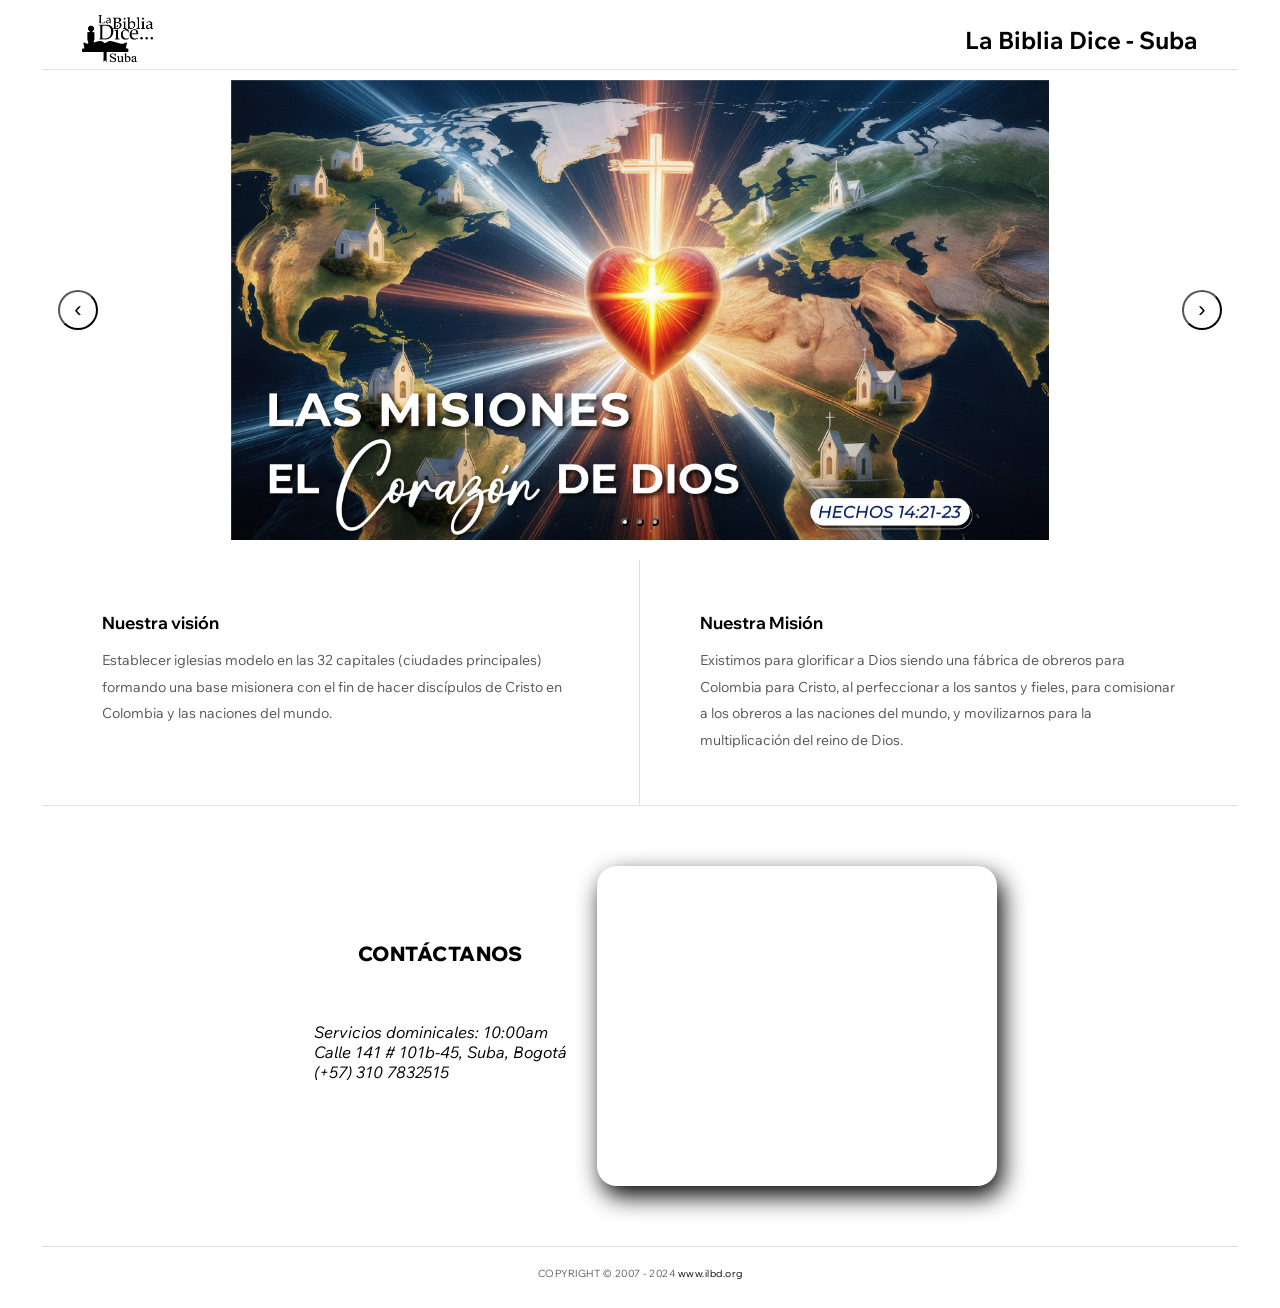
==== index.html @ e3cda848 "Ajustes imagenes, carrucel y contacto" ====
<!doctype html>
<html lang="es">
  <head>
    <meta charset="UTF-8" />
    <meta name="viewport" content="width=device-width, initial-scale=1.0" />
    <meta
      name="description"
      content="Iglesia La Biblia Dice de Suba — Suba, Bogotá, Colombia. Haciendo discípulos en Colombia y las naciones del mundo."
    />
    <link rel="icon" href="./images/Favicon Logo LBD Suba.png" type="png" />
    <title>Inicio | ilbd-s</title>
    <link
      href="https://fonts.googleapis.com/css2?family=Wix+Madefor+Display:wght@400;500;600;700;800&family=Wix+Madefor+Text:ital,wght@0,400;0,500;1,400&display=swap"
      rel="stylesheet"
    />
    <link rel="stylesheet" href="./style.css" />
  </head>
  <body>
    <!-- ── ENCABEZADO Y NAVEGACIÓN ── -->
    <header>
      <nav aria-label="Navegación principal">
        <a href="./index.html" aria-label="Ir al inicio">
          <img
            src="./images/Logo La Biblia dice Suba color negro.png"
            alt="Logo Iglesia La Biblia Dice Suba"
            class="nav-logo"
          />
        </a>
        <h1>La Biblia Dice - Suba</h1>
      </nav>
    </header>

    <main>
      <!-- ── HERO / SLIDER ── -->
      <section class="hero" aria-label="Banner principal">
        <div
          class="hero-slide slide-1 active"
          role="img"
          aria-label="Imagen del banner 1"
        ></div>
        <div
          class="hero-slide slide-2"
          role="img"
          aria-label="Imagen del banner 2"
        ></div>
        <div
          class="hero-slide slide-3"
          role="img"
          aria-label="Imagen del banner 3"
        ></div>
        <button class="hero-arrow left" id="prev" aria-label="Imagen anterior">
          &#8249;
        </button>
        <button
          class="hero-arrow right"
          id="next"
          aria-label="Imagen siguiente"
        >
          &#8250;
        </button>
        <div
          class="hero-dots"
          role="tablist"
          aria-label="Indicadores del slider"
        >
          <button
            class="hero-dot active"
            data-i="0"
            role="tab"
            aria-selected="true"
            aria-label="Ir a imagen 1"
          ></button>
          <button
            class="hero-dot"
            data-i="1"
            role="tab"
            aria-selected="false"
            aria-label="Ir a imagen 2"
          ></button>
          <button
            class="hero-dot"
            data-i="2"
            role="tab"
            aria-selected="false"
            aria-label="Ir a imagen 3"
          ></button>
        </div>
      </section>

      <br />

      <!-- ── VISIÓN Y MISIÓN ── -->
      <section class="vm" aria-labelledby="vision-heading">
        <article class="vm-col">
          <h2 class="vm-heading" id="vision-heading">Nuestra visión</h2>
          <p class="vm-text">
            Establecer iglesias modelo en las 32 capitales (ciudades
            principales) formando una base misionera con el fin de hacer
            discípulos de Cristo en Colombia y las naciones del mundo.
          </p>
        </article>
        <article class="vm-col">
          <h2 class="vm-heading">Nuestra Misión</h2>
          <p class="vm-text">
            Existimos para glorificar a Dios siendo una fábrica de obreros para
            Colombia para Cristo, al perfeccionar a los santos y fieles, para
            comisionar a los obreros a las naciones del mundo, y movilizarnos
            para la multiplicación del reino de Dios.
          </p>
        </article>
      </section>

      <!-- ── CONTACTO ── -->
      <section class="contacto" aria-labelledby="contacto-heading">
        <div>
          <h2 class="contacto-title" id="contacto-heading">Contáctanos</h2>
          <address class="contacto-inner">
            <p>Servicios dominicales: 10:00am</p>
            <p>Calle 141 # 101b-45, Suba, Bogotá</p>
            <p><a href="tel:+573107832515">(+57) 310 7832515</a></p>
          </address>
        </div>
        <iframe
          src="https://www.google.com/maps/embed?pb=!1m18!1m12!1m3!1d2080.0612111270693!2d-74.09560854405247!3d4.74293417636543!2m3!1f0!2f0!3f0!3m2!1i1024!2i768!4f13.1!3m3!1m2!1s0x8e3f85bfed148779%3A0xbc90e13d232562c7!2sLa%20Biblia%20Dice%20de%20Suba!5e0!3m2!1ses!2sco!4v1775523216866!5m2!1ses!2sco"
          width="400"
          height="320"
          style="border: 0"
          allowfullscreen=""
          loading="lazy"
          referrerpolicy="no-referrer-when-downgrade"
        ></iframe>
      </section>
    </main>

    <!-- ── PIE DE PÁGINA ── -->
    <footer>
      <small
        >COPYRIGHT © 2007 - 2024
        <a href="https://www.ilbd.org">www.ilbd.org</a></small
      >
    </footer>

    <script src="./script.js"></script>
  </body>
</html>
---- style.css ----
/* ============================================
   ILBD — styles.css
   ============================================ */

/* ── RESET & BASE ── */
*,
*::before,
*::after {
  box-sizing: border-box;
  margin: 0;
  padding: 0;
}

:root {
  --black: #000000;
  --white: #ffffff;
  --gray-light: #f5f5f5;
  --gray-mid: #e0e0e0;
  --gray-text: #555555;
  --font-h: "Wix Madefor Display", sans-serif;
  --font-b: "Wix Madefor Text", sans-serif;
}

html {
  scroll-behavior: smooth;
  /* calcular anchura restando el padding global del body (10px por lado) */
  width: calc(100% - 20px);
  max-width: 1216px;
  margin: 0 auto;
  font-family: var(--font-b);
  color: var(--black);
  background: var(--white);
  overflow-x: hidden;
}

/* Añadido: espacio alrededor del documento para que no quede todo pegado */
body {
  padding: 10px;
}

a {
  text-decoration: none;
  color: inherit;
}

img {
  display: block;
  max-width: 100%;
}

nav {
  position: sticky;
  top: 0;
  z-index: 200;
  background: var(--white);
  border-bottom: 1px solid var(--gray-mid);
  height: 60px;
  padding: 0 40px;
  display: flex;
  align-items: center;
  justify-content: space-between;
}

.nav-logo {
  height: 50px;
}

.nav-links.open {
  display: flex;
}

.nav-toggle {
  display: none;
  background: none;
  border: none;
  font-size: 22px;
  cursor: pointer;
  color: inherit;
  padding: 4px 8px;
  line-height: 1;
}

.nav-item {
  font-family: var(--font-h);
  font-size: 13px;
  font-weight: 500;
  color: var(--black);
  padding: 8px 14px;
  cursor: pointer;
  white-space: nowrap;
  transition: opacity 0.15s;
  padding: 8px 14px;
  cursor: pointer;
  white-space: nowrap;
  transition: opacity 0.15s;
}

.nav-item:hover {
  opacity: 0.6;
}

.nav-item .arr {
  font-size: 9px;
  margin-left: 2px;
  opacity: 0.5;
}

.nav-lang {
  font-family: var(--font-h);
  font-size: 13px;
  font-weight: 500;
  cursor: pointer;
}

/* ── HERO ── */
.hero {
  position: relative;
  width: 100%;
  max-width: 1216px;
  margin-top: 10px;
  min-height: 460px;
  overflow: hidden;
  border-radius: 10px;
  display: flex;
  align-items: center;
  justify-content: center;
}

.hero-slide {
  position: absolute;
  inset: 0;
  opacity: 0;
  transition: opacity 0.9s ease;
  background-size: contain;
  background-repeat: no-repeat;
  background-position: center;
}

.hero-slide.active {
  opacity: 1;
}

.slide-1 {
  background-image: url("./images/stile2.jpg");
}

.slide-2 {
  background-image: url("./images/stile3.jpg");
}

.slide-3 {
  background-image: url("./images/stile4.jpg");
}

.hero-arrow {
  position: absolute;
  top: 50%;
  transform: translateY(-50%);
  width: 40px;
  height: 40px;
  border-radius: 50%;
  background: rgba(255, 255, 255, 0.8);
  display: flex;
  align-items: center;
  justify-content: center;
  font-size: 22px;
  cursor: pointer;
  color: var(--black);
  transition: background 0.2s;
  z-index: 10;
}

.hero-arrow:hover {
  background: var(--gray-light);
}

.hero-arrow.left {
  left: 16px;
}
.hero-arrow.right {
  right: 16px;
}

.hero-dots {
  position: absolute;
  bottom: 14px;
  left: 50%;
  transform: translateX(-50%);
  display: flex;
  gap: 7px;
}

.hero-dot {
  width: 8px;
  height: 8px;
  border-radius: 50%;
  background: rgba(255, 255, 255, 0.5);
  cursor: pointer;
  transition: background 0.2s;
}

.hero-dot.active {
  background: rgba(255, 255, 255, 0.95);
}

/* ── VISIÓN Y MISIÓN ── */
.vm {
  display: grid;
  grid-template-columns: 1fr 1fr;
  background: var(--white);
}

.vm-col {
  padding: 52px 60px;
}

.vm-col:first-child {
  border-right: 1px solid var(--gray-mid);
}

.vm-heading {
  font-family: var(--font-h);
  font-size: 17px;
  font-weight: 700;
  color: var(--black);
  margin-bottom: 14px;
}

.vm-text {
  font-size: 14px;
  line-height: 1.9;
  color: var(--gray-text);
}

/* ── CONTACTO ── */
.contacto {
  background: var(--white);
  padding: 60px 40px;
  border-top: 1px solid var(--gray-mid);
  display: flex;
  flex-direction: row;
  align-items: center;
  justify-content: center;
}

.contacto-title {
  font-family: var(--font-h);
  font-size: 20px;
  font-weight: 800;
  text-transform: uppercase;
  letter-spacing: 0.5px;
  color: var(--black);
  margin-bottom: 36px;
  text-align: center;
}

.contacto-inner {
  grid-template-rows: 1fr 1fr;
  gap: 60px;
  max-width: 860px;
  margin: 10px;
  padding: 20px;
}

iframe {
  border-radius: 20px;
  box-shadow: #000000 5px 10px 25px;
}

.fr {
  margin-bottom: 12px;
}

.fr input,
.fr textarea {
  width: 100%;
  border: 1px solid var(--gray-mid);
  background: var(--white);
  font-family: var(--font-b);
  font-size: 13px;
  color: var(--black);
  padding: 10px 14px;
  outline: none;
  border-radius: 0;
  transition: border-color 0.2s;
}

.fr input:focus,
.fr textarea:focus {
  border-color: #999;
}

.fr input::placeholder,
.fr textarea::placeholder {
  color: #bbb;
}

.fr textarea {
  resize: vertical;
  min-height: 80px;
}

.btn-send {
  background: var(--black);
  color: var(--white);
  font-family: var(--font-h);
  font-size: 13px;
  font-weight: 600;
  padding: 12px 32px;
  border: none;
  border-radius: 2px;
  cursor: pointer;
  transition: opacity 0.2s;
}

.btn-send:hover {
  opacity: 0.75;
}

.thanks {
  font-size: 12px;
  color: var(--gray-text);
  margin-top: 8px;
  display: none;
}

/* ── AUDIOS PAGE ── */
.audios-page {
  background: var(--white);
  padding: 60px 40px;
  min-height: calc(100vh - 180px);
}

.audios-search {
  max-width: 900px;
  margin: 0 auto 24px;
  text-align: center;
}

.audios-search h1 {
  font-family: var(--font-h);
  font-size: 24px;
  font-weight: 800;
  margin-bottom: 8px;
}

.audios-search p {
  color: var(--gray-text);
  margin-bottom: 16px;
}

.audios-controls {
  display: flex;
  gap: 8px;
  flex-wrap: wrap;
  justify-content: center;
  margin-bottom: 8px;
}

.audios-controls input[type="search"] {
  width: 260px;
  max-width: 100%;
  border: 1px solid var(--gray-mid);
  padding: 8px 12px;
  border-radius: 8px;
}

.audios-controls button {
  border: 1px solid var(--black);
  background: var(--white);
  color: var(--black);
  padding: 8px 14px;
  border-radius: 8px;
  font-family: var(--font-h);
  cursor: pointer;
}

.audio-list {
  display: grid;
  gap: 14px;
  max-width: 1000px;
  margin: 0 auto;
}

.audio-item {
  border: 1px solid var(--gray-mid);
  padding: 14px;
  border-radius: 10px;
  background: #fbfbfb;
  display: grid;
  gap: 8px;
}

.audio-item h3 {
  margin: 0;
  font-size: 15px;
  font-weight: 700;
}

.audio-item audio {
  width: 100%;
}

/* ── AUDIOS PAGE ── */
@media (max-width: 768px) {
  .audios-page {
    padding: 28px 16px;
  }

  .audios-controls {
    justify-content: space-between;
  }

  .audios-controls input[type="search"] {
    flex: 1;
  }
}

/* ── FOOTER ── */
footer {
  background: var(--white);
  border-top: 1px solid var(--gray-mid);
  text-align: center;
  padding: 18px 40px;
  font-family: var(--font-h);
  font-size: 12px;
  color: var(--gray-text);
  letter-spacing: 0.5px;
}

footer a {
  color: var(--black);
}

.hidden {
  display: none !important;
}

.media-preview {
  margin: 20px auto 24px;
  max-width: 1000px;
  background: #fff;
  border: 1px solid var(--gray-mid);
  padding: 16px;
  border-radius: 10px;
}

.media-preview h3 {
  margin: 0 0 10px;
}

.media-preview iframe,
.media-preview video,
.media-preview audio {
  width: 100%;
  max-width: 100%;
}

.media-preview button {
  margin-top: 12px;
}

/* ── RESPONSIVE: 480px ── */
@media (max-width: 480px) {
  nav {
    height: auto;
    min-height: 56px;
    padding: 0 12px;
  }

  .nav-logo {
    height: 40px;
  }

  /* TO DO: Revisar la anchura de la imagen del hero para que se adapte mejor a pantallas pequeñas */
  .hero {
    min-height: 260px;
    height: auto;
  }

  .hero-slide {
    background-position: 50% 35%;
    background-size: cover;
  }

  .hero-arrow {
    width: 36px;
    height: 36px;
    font-size: 20px;
  }

  .hero-dots {
    bottom: 10px;
  }

  .vm-col {
    padding: 20px 12px;
  }

  .sec-h2 {
    font-size: 22px;
  }

  .sec-h3 {
    font-size: 16px;
  }

  .contacto {
    padding: 24px 12px;
  }

  .acciones-grid {
    grid-template-columns: 1fr;
    gap: 18px;
  }

  .accion img {
    height: 200px;
  }

  .accion-label {
    font-size: 14px;
    padding-top: 10px;
  }

  .contacto-inner {
    grid-template-columns: 1fr;
    gap: 24px;
    padding: 0 12px;
  }

  .fr input,
  .fr textarea {
    padding: 10px 12px;
    font-size: 14px;
  }

  footer {
    padding: 12px 16px;
    font-size: 11px;
  }
}
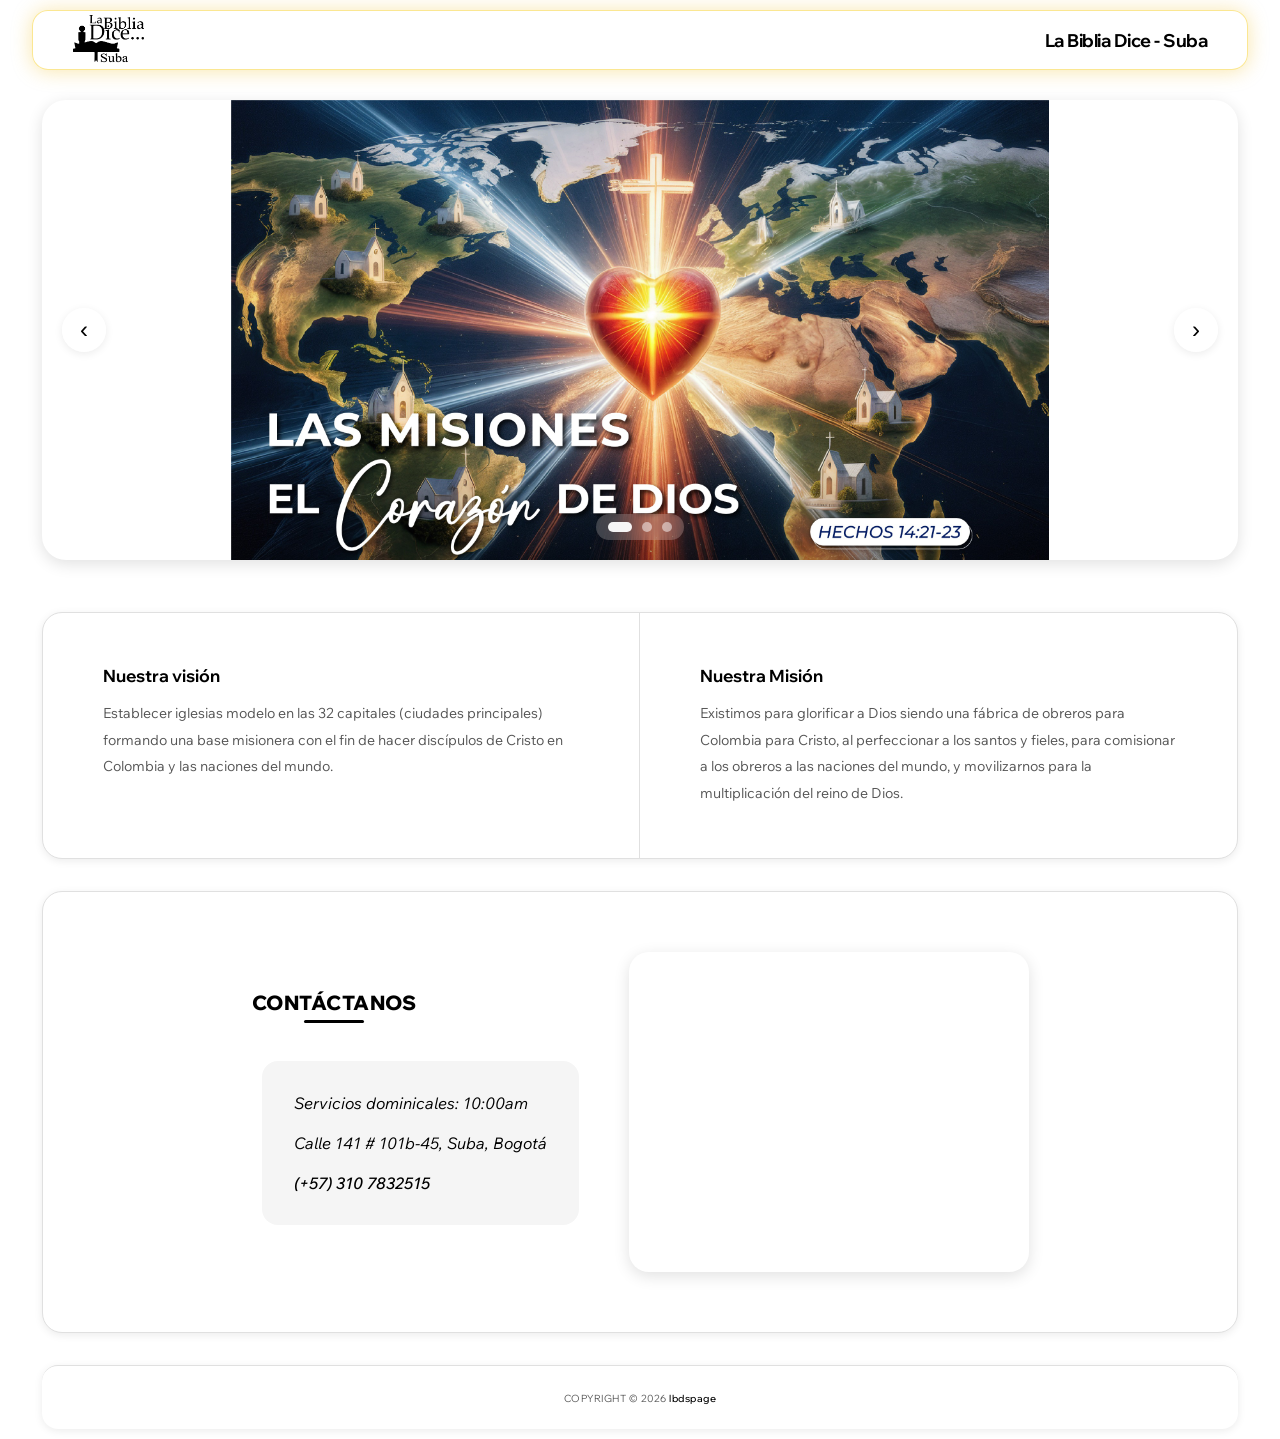
==== commit 5c72ca6a: "Ajustes css mejora visual" ====
--- a/index.html
+++ b/index.html
@@ -116,7 +116,9 @@
           <h2 class="contacto-title" id="contacto-heading">Contáctanos</h2>
           <address class="contacto-inner">
             <p>Servicios dominicales: 10:00am</p>
+            <br />
             <p>Calle 141 # 101b-45, Suba, Bogotá</p>
+            <br />
             <p><a href="tel:+573107832515">(+57) 310 7832515</a></p>
           </address>
         </div>
@@ -135,8 +137,8 @@
     <!-- ── PIE DE PÁGINA ── -->
     <footer>
       <small
-        >COPYRIGHT © 2007 - 2024
-        <a href="https://www.ilbd.org">www.ilbd.org</a></small
+        >COPYRIGHT © 2026
+        <a href="https://lbdsdevpage.github.io/Lbd-s/">lbdspage</a></small
       >
     </footer>
 
--- a/style.css
+++ b/style.css
@@ -1,7 +1,6 @@
 /* ============================================
-   ILBD — styles.css
+   ILBD — styles.css (MEJORADO)
    ============================================ */
-
 /* ── RESET & BASE ── */
 *,
 *::before,
@@ -10,20 +9,22 @@
   margin: 0;
   padding: 0;
 }
-
 :root {
   --black: #000000;
   --white: #ffffff;
   --gray-light: #f5f5f5;
   --gray-mid: #e0e0e0;
   --gray-text: #555555;
+  --gold: #f9dc5caa;
   --font-h: "Wix Madefor Display", sans-serif;
   --font-b: "Wix Madefor Text", sans-serif;
-}
-
+  --shadow-sm: 0 2px 8px rgba(0, 0, 0, 0.08);
+  --shadow-md: 0 4px 16px rgba(0, 0, 0, 0.12);
+  --shadow-lg: 0 8px 24px rgba(0, 0, 0, 0.15);
+  --shadow-gl: 0 1px 20px 0px #efb7105a;
+}
 html {
   scroll-behavior: smooth;
-  /* calcular anchura restando el padding global del body (10px por lado) */
   width: calc(100% - 20px);
   max-width: 1216px;
   margin: 0 auto;
@@ -32,37 +33,76 @@
   background: var(--white);
   overflow-x: hidden;
 }
-
-/* Añadido: espacio alrededor del documento para que no quede todo pegado */
 body {
   padding: 10px;
+  padding-top: 80px; /* Espacio para el header fijo */
 }
 
 a {
   text-decoration: none;
   color: inherit;
 }
-
 img {
   display: block;
   max-width: 100%;
 }
 
+/* ── HEADER & NAV (MEJORADO) ── */
+header {
+  position: fixed;
+  top: 10px;
+  left: 50%;
+  transform: translateX(-50%);
+  width: calc(100% - 20px);
+  max-width: 1216px;
+  z-index: 1000;
+  transition: all 0.3s ease;
+}
+
 nav {
-  position: sticky;
-  top: 0;
-  z-index: 200;
-  background: var(--white);
-  border-bottom: 1px solid var(--gray-mid);
+  background: rgba(255, 255, 255, 0.95);
+  backdrop-filter: blur(10px);
+  -webkit-backdrop-filter: blur(10px);
+  border: 1px solid var(--gold);
+  border-radius: 16px;
+  box-shadow: var(--shadow-gl);
   height: 60px;
   padding: 0 40px;
   display: flex;
   align-items: center;
   justify-content: space-between;
+  transition: all 0.3s ease;
+}
+
+/* Efecto cuando se hace scroll */
+header.scrolled nav {
+  background: rgba(255, 255, 255, 0.98);
+  box-shadow: var(--shadow-md);
+  border-radius: 12px;
 }
 
 .nav-logo {
   height: 50px;
+  transition:
+    transform 0.3s ease,
+    filter 0.3s ease;
+}
+
+.nav-logo:hover {
+  transform: scale(1.05);
+  filter: brightness(0.9);
+}
+
+nav h1 {
+  font-family: var(--font-h);
+  font-size: 18px;
+  font-weight: 700;
+  letter-spacing: -0.5px;
+  transition: opacity 0.3s ease;
+}
+
+nav h1:hover {
+  opacity: 0.7;
 }
 
 .nav-links.open {
@@ -88,21 +128,40 @@
   padding: 8px 14px;
   cursor: pointer;
   white-space: nowrap;
-  transition: opacity 0.15s;
-  padding: 8px 14px;
-  cursor: pointer;
-  white-space: nowrap;
-  transition: opacity 0.15s;
+  position: relative;
+  transition: all 0.3s ease;
+}
+
+.nav-item::after {
+  content: "";
+  position: absolute;
+  bottom: 4px;
+  left: 14px;
+  right: 14px;
+  height: 2px;
+  background: var(--black);
+  transform: scaleX(0);
+  transition: transform 0.3s ease;
 }
 
 .nav-item:hover {
-  opacity: 0.6;
+  opacity: 1;
+  transform: translateY(-2px);
+}
+
+.nav-item:hover::after {
+  transform: scaleX(1);
 }
 
 .nav-item .arr {
   font-size: 9px;
   margin-left: 2px;
   opacity: 0.5;
+  transition: transform 0.3s ease;
+}
+
+.nav-item:hover .arr {
+  transform: translateY(2px);
 }
 
 .nav-lang {
@@ -112,18 +171,27 @@
   cursor: pointer;
 }
 
-/* ── HERO ── */
+/* ── HERO (MEJORADO) ── */
 .hero {
   position: relative;
   width: 100%;
   max-width: 1216px;
-  margin-top: 10px;
+  margin-top: 20px;
   min-height: 460px;
   overflow: hidden;
-  border-radius: 10px;
+  border-radius: 24px;
   display: flex;
   align-items: center;
   justify-content: center;
+  box-shadow: var(--shadow-md);
+  transition:
+    box-shadow 0.3s ease,
+    transform 0.3s ease;
+}
+
+.hero:hover {
+  box-shadow: var(--shadow-lg);
+  transform: translateY(-4px);
 }
 
 .hero-slide {
@@ -143,11 +211,9 @@
 .slide-1 {
   background-image: url("./images/stile2.jpg");
 }
-
 .slide-2 {
   background-image: url("./images/stile3.jpg");
 }
-
 .slide-3 {
   background-image: url("./images/stile4.jpg");
 }
@@ -156,62 +222,98 @@
   position: absolute;
   top: 50%;
   transform: translateY(-50%);
-  width: 40px;
-  height: 40px;
+  width: 44px;
+  height: 44px;
   border-radius: 50%;
-  background: rgba(255, 255, 255, 0.8);
+  background: rgba(255, 255, 255, 0.9);
+  border: none;
   display: flex;
   align-items: center;
   justify-content: center;
-  font-size: 22px;
+  font-size: 24px;
   cursor: pointer;
   color: var(--black);
-  transition: background 0.2s;
+  transition: all 0.3s ease;
   z-index: 10;
+  box-shadow: var(--shadow-sm);
 }
 
 .hero-arrow:hover {
-  background: var(--gray-light);
+  background: var(--white);
+  box-shadow: var(--shadow-md);
+  transform: translateY(-50%) scale(1.1);
+}
+
+.hero-arrow:active {
+  transform: translateY(-50%) scale(0.95);
 }
 
 .hero-arrow.left {
-  left: 16px;
-}
+  left: 20px;
+}
+
 .hero-arrow.right {
-  right: 16px;
+  right: 20px;
 }
 
 .hero-dots {
   position: absolute;
-  bottom: 14px;
+  bottom: 20px;
   left: 50%;
   transform: translateX(-50%);
   display: flex;
-  gap: 7px;
+  gap: 10px;
+  background: rgba(255, 255, 255, 0.2);
+  backdrop-filter: blur(8px);
+  padding: 8px 12px;
+  border-radius: 20px;
 }
 
 .hero-dot {
-  width: 8px;
-  height: 8px;
+  width: 10px;
+  height: 10px;
   border-radius: 50%;
   background: rgba(255, 255, 255, 0.5);
+  border: none;
   cursor: pointer;
-  transition: background 0.2s;
+  transition: all 0.3s ease;
+}
+
+.hero-dot:hover {
+  background: rgba(255, 255, 255, 0.8);
+  transform: scale(1.2);
 }
 
 .hero-dot.active {
   background: rgba(255, 255, 255, 0.95);
-}
-
-/* ── VISIÓN Y MISIÓN ── */
+  width: 24px;
+  border-radius: 10px;
+}
+
+/* ── VISIÓN Y MISIÓN (MEJORADO) ── */
 .vm {
   display: grid;
   grid-template-columns: 1fr 1fr;
   background: var(--white);
+  margin-top: 32px;
+  border-radius: 20px;
+  overflow: hidden;
+  box-shadow: var(--shadow-sm);
+  border: 1px solid var(--gray-mid);
+  transition: box-shadow 0.3s ease;
+}
+
+.vm:hover {
+  box-shadow: var(--shadow-md);
 }
 
 .vm-col {
   padding: 52px 60px;
+  transition: background 0.3s ease;
+}
+
+.vm-col:hover {
+  background: var(--gray-light);
 }
 
 .vm-col:first-child {
@@ -224,23 +326,42 @@
   font-weight: 700;
   color: var(--black);
   margin-bottom: 14px;
+  transition: transform 0.3s ease;
+}
+
+.vm-col:hover .vm-heading {
+  transform: translateX(4px);
 }
 
 .vm-text {
   font-size: 14px;
   line-height: 1.9;
   color: var(--gray-text);
-}
-
-/* ── CONTACTO ── */
+  transition: color 0.3s ease;
+}
+
+.vm-col:hover .vm-text {
+  color: var(--black);
+}
+
+/* ── CONTACTO (MEJORADO) ── */
 .contacto {
   background: var(--white);
   padding: 60px 40px;
-  border-top: 1px solid var(--gray-mid);
+  margin-top: 32px;
+  border-radius: 20px;
+  box-shadow: var(--shadow-sm);
+  border: 1px solid var(--gray-mid);
   display: flex;
   flex-direction: row;
   align-items: center;
   justify-content: center;
+  gap: 40px;
+  transition: box-shadow 0.3s ease;
+}
+
+.contacto:hover {
+  box-shadow: var(--shadow-md);
 }
 
 .contacto-title {
@@ -252,76 +373,76 @@
   color: var(--black);
   margin-bottom: 36px;
   text-align: center;
+  position: relative;
+  display: inline-block;
+}
+
+.contacto-title::after {
+  content: "";
+  position: absolute;
+  bottom: -8px;
+  left: 50%;
+  transform: translateX(-50%);
+  width: 60px;
+  height: 3px;
+  background: var(--black);
+  border-radius: 2px;
 }
 
 .contacto-inner {
-  grid-template-rows: 1fr 1fr;
-  gap: 60px;
-  max-width: 860px;
+  max-width: 400px;
   margin: 10px;
-  padding: 20px;
+  padding: 32px;
+  background: var(--gray-light);
+  border-radius: 16px;
+  transition: all 0.3s ease;
+}
+
+.contacto-inner:hover {
+  background: var(--white);
+  box-shadow: var(--shadow-sm);
+  transform: translateY(-4px);
+}
+
+.contacto-inner p {
+  transition: transform 0.3s ease;
+}
+
+.contacto-inner:hover p {
+  transform: translateX(4px);
+}
+
+.contacto-inner a {
+  position: relative;
+  font-weight: 500;
+}
+
+.contacto-inner a::after {
+  content: "";
+  position: absolute;
+  bottom: -2px;
+  left: 0;
+  width: 100%;
+  height: 1px;
+  background: var(--black);
+  transform: scaleX(0);
+  transition: transform 0.3s ease;
+}
+
+.contacto-inner a:hover::after {
+  transform: scaleX(1);
 }
 
 iframe {
   border-radius: 20px;
-  box-shadow: #000000 5px 10px 25px;
-}
-
-.fr {
-  margin-bottom: 12px;
-}
-
-.fr input,
-.fr textarea {
-  width: 100%;
-  border: 1px solid var(--gray-mid);
-  background: var(--white);
-  font-family: var(--font-b);
-  font-size: 13px;
-  color: var(--black);
-  padding: 10px 14px;
-  outline: none;
-  border-radius: 0;
-  transition: border-color 0.2s;
-}
-
-.fr input:focus,
-.fr textarea:focus {
-  border-color: #999;
-}
-
-.fr input::placeholder,
-.fr textarea::placeholder {
-  color: #bbb;
-}
-
-.fr textarea {
-  resize: vertical;
-  min-height: 80px;
-}
-
-.btn-send {
-  background: var(--black);
-  color: var(--white);
-  font-family: var(--font-h);
-  font-size: 13px;
-  font-weight: 600;
-  padding: 12px 32px;
-  border: none;
-  border-radius: 2px;
-  cursor: pointer;
-  transition: opacity 0.2s;
-}
-
-.btn-send:hover {
-  opacity: 0.75;
-}
-
-.thanks {
-  font-size: 12px;
-  color: var(--gray-text);
-  margin-top: 8px;
-  display: none;
+  box-shadow: var(--shadow-md);
+  transition: all 0.3s ease;
+  border: 2px solid var(--white);
+}
+
+iframe:hover {
+  box-shadow: var(--shadow-lg);
+  transform: scale(1.02);
 }
 
 /* ── AUDIOS PAGE ── */
@@ -363,6 +484,13 @@
   border: 1px solid var(--gray-mid);
   padding: 8px 12px;
   border-radius: 8px;
+  transition: all 0.3s ease;
+}
+
+.audios-controls input[type="search"]:focus {
+  outline: none;
+  border-color: var(--black);
+  box-shadow: var(--shadow-sm);
 }
 
 .audios-controls button {
@@ -373,6 +501,14 @@
   border-radius: 8px;
   font-family: var(--font-h);
   cursor: pointer;
+  transition: all 0.3s ease;
+}
+
+.audios-controls button:hover {
+  background: var(--black);
+  color: var(--white);
+  box-shadow: var(--shadow-sm);
+  transform: translateY(-2px);
 }
 
 .audio-list {
@@ -389,6 +525,14 @@
   background: #fbfbfb;
   display: grid;
   gap: 8px;
+  transition: all 0.3s ease;
+  box-shadow: var(--shadow-sm);
+}
+
+.audio-item:hover {
+  box-shadow: var(--shadow-md);
+  transform: translateY(-2px);
+  background: var(--white);
 }
 
 .audio-item h3 {
@@ -401,35 +545,42 @@
   width: 100%;
 }
 
-/* ── AUDIOS PAGE ── */
-@media (max-width: 768px) {
-  .audios-page {
-    padding: 28px 16px;
-  }
-
-  .audios-controls {
-    justify-content: space-between;
-  }
-
-  .audios-controls input[type="search"] {
-    flex: 1;
-  }
-}
-
-/* ── FOOTER ── */
+/* ── FOOTER (MEJORADO) ── */
 footer {
   background: var(--white);
   border-top: 1px solid var(--gray-mid);
   text-align: center;
-  padding: 18px 40px;
+  padding: 24px 40px;
   font-family: var(--font-h);
   font-size: 12px;
   color: var(--gray-text);
   letter-spacing: 0.5px;
+  margin-top: 32px;
+  border-radius: 16px;
+  box-shadow: var(--shadow-sm);
 }
 
 footer a {
   color: var(--black);
+  position: relative;
+  font-weight: 500;
+  transition: opacity 0.3s ease;
+}
+
+footer a::after {
+  content: "";
+  position: absolute;
+  bottom: -2px;
+  left: 0;
+  width: 100%;
+  height: 1px;
+  background: var(--black);
+  transform: scaleX(0);
+  transition: transform 0.3s ease;
+}
+
+footer a:hover::after {
+  transform: scaleX(1);
 }
 
 .hidden {
@@ -443,6 +594,7 @@
   border: 1px solid var(--gray-mid);
   padding: 16px;
   border-radius: 10px;
+  box-shadow: var(--shadow-sm);
 }
 
 .media-preview h3 {
@@ -460,22 +612,73 @@
   margin-top: 12px;
 }
 
+/* ── RESPONSIVE: 768px ── */
+@media (max-width: 768px) {
+  body {
+    padding-top: 76px;
+  }
+
+  header {
+    top: 10px;
+  }
+
+  .vm {
+    grid-template-columns: 1fr;
+  }
+
+  .vm-col:first-child {
+    border-right: none;
+    border-bottom: 1px solid var(--gray-mid);
+  }
+
+  .contacto {
+    flex-direction: column;
+  }
+
+  .audios-page {
+    padding: 28px 16px;
+  }
+
+  .audios-controls {
+    justify-content: space-between;
+  }
+
+  .audios-controls input[type="search"] {
+    flex: 1;
+  }
+}
+
 /* ── RESPONSIVE: 480px ── */
 @media (max-width: 480px) {
+  body {
+    padding-top: 72px;
+  }
+
+  header {
+    top: 5px;
+    width: calc(100% - 10px);
+  }
+
   nav {
     height: auto;
     min-height: 56px;
-    padding: 0 12px;
+    padding: 0 16px;
+    border-radius: 12px;
   }
 
   .nav-logo {
     height: 40px;
   }
 
-  /* TO DO: Revisar la anchura de la imagen del hero para que se adapte mejor a pantallas pequeñas */
+  nav h1 {
+    font-size: 14px;
+  }
+
   .hero {
     min-height: 260px;
     height: auto;
+    margin-top: 12px;
+    border-radius: 16px;
   }
 
   .hero-slide {
@@ -489,54 +692,37 @@
     font-size: 20px;
   }
 
+  .hero-arrow.left {
+    left: 12px;
+  }
+
+  .hero-arrow.right {
+    right: 12px;
+  }
+
   .hero-dots {
-    bottom: 10px;
+    bottom: 12px;
   }
 
   .vm-col {
-    padding: 20px 12px;
-  }
-
-  .sec-h2 {
-    font-size: 22px;
-  }
-
-  .sec-h3 {
-    font-size: 16px;
+    padding: 24px 20px;
   }
 
   .contacto {
-    padding: 24px 12px;
-  }
-
-  .acciones-grid {
-    grid-template-columns: 1fr;
-    gap: 18px;
-  }
-
-  .accion img {
-    height: 200px;
-  }
-
-  .accion-label {
-    font-size: 14px;
-    padding-top: 10px;
+    padding: 32px 16px;
   }
 
   .contacto-inner {
-    grid-template-columns: 1fr;
-    gap: 24px;
-    padding: 0 12px;
-  }
-
-  .fr input,
-  .fr textarea {
-    padding: 10px 12px;
-    font-size: 14px;
+    padding: 24px;
+  }
+
+  iframe {
+    width: 100%;
+    height: 280px;
   }
 
   footer {
-    padding: 12px 16px;
+    padding: 16px 20px;
     font-size: 11px;
   }
 }
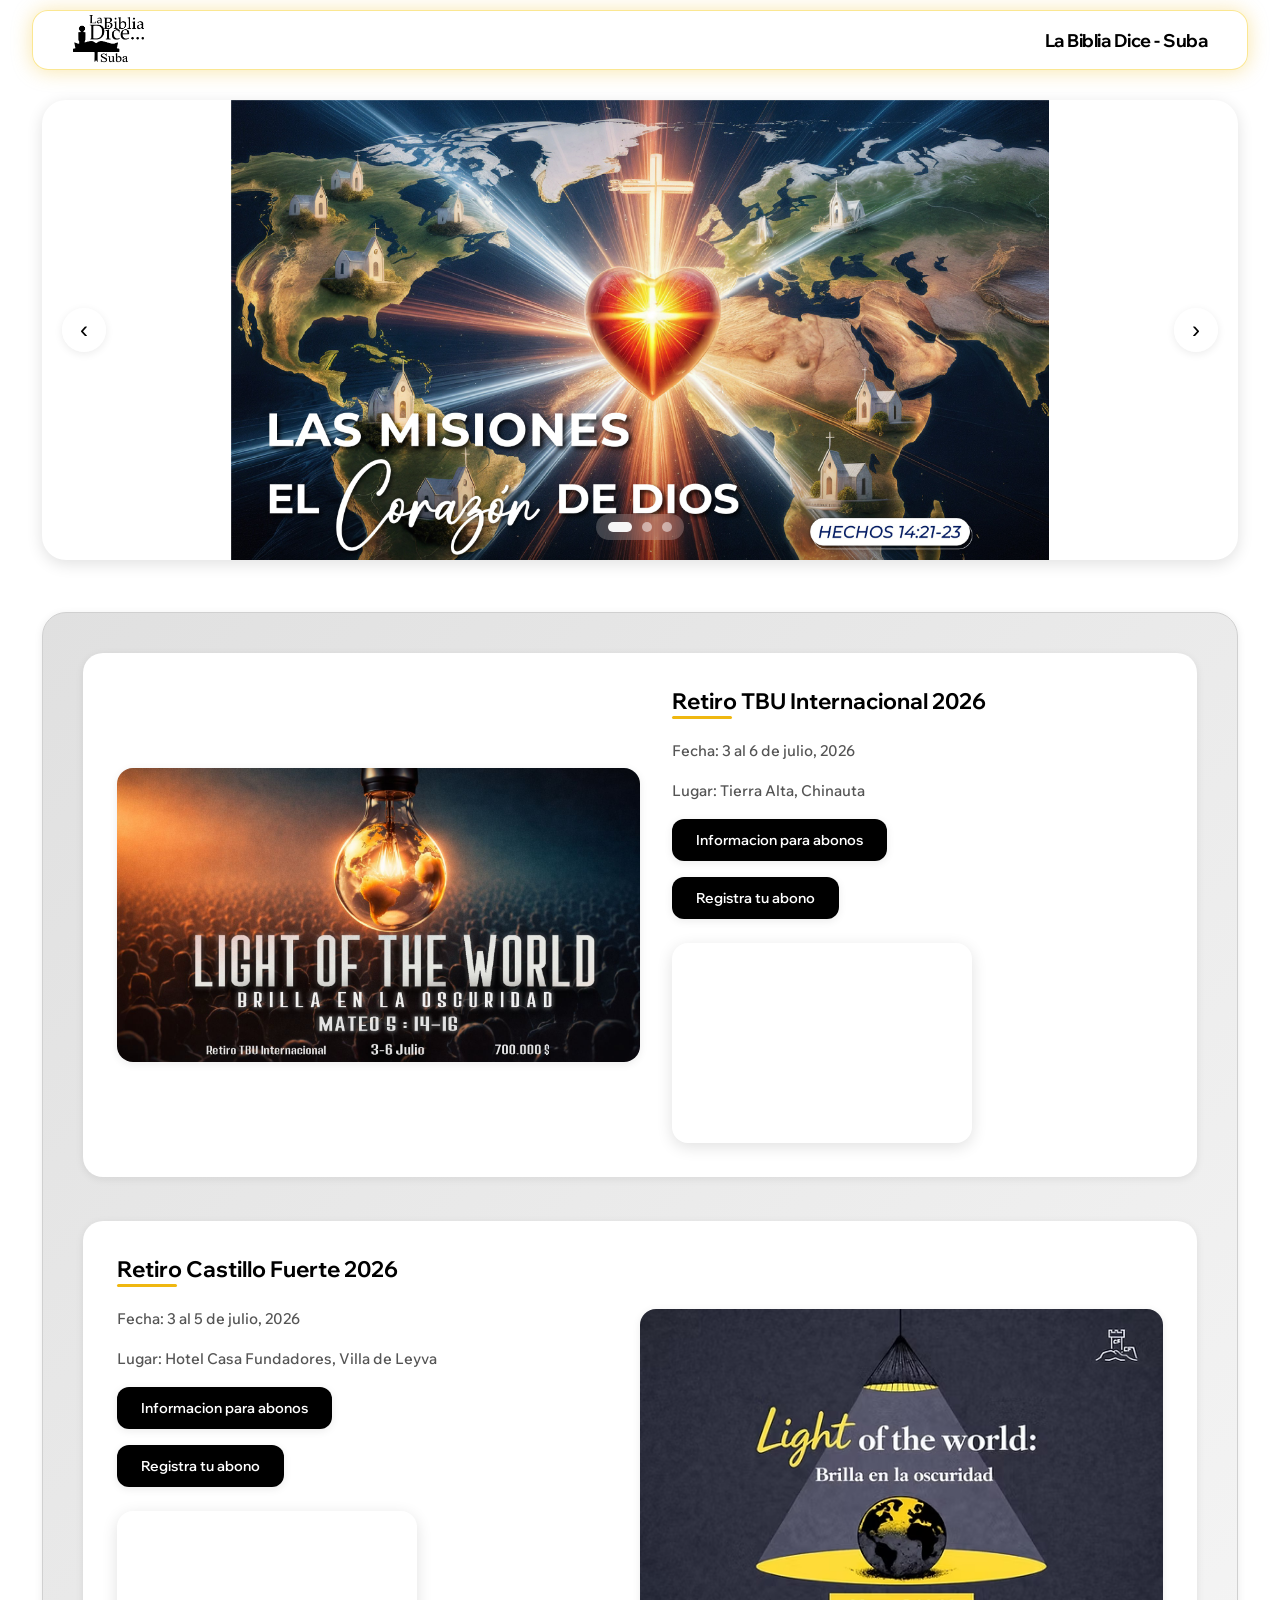
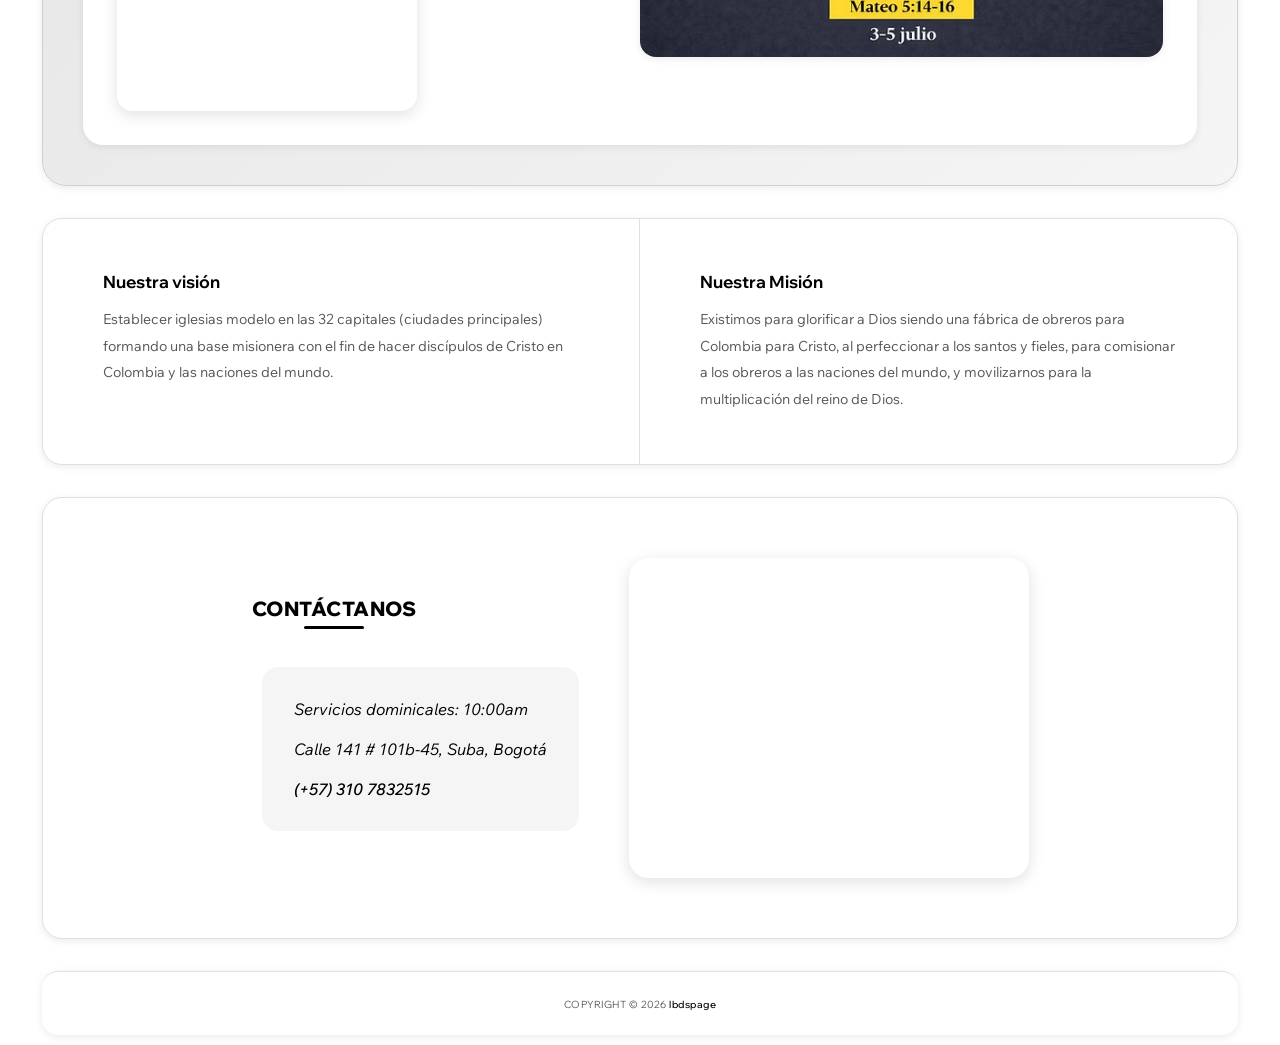
==== commit 760fa324: "Creación de sección de banners del retiro, hiperlinks y ajuste visual de la página web" ====
--- a/index.html
+++ b/index.html
@@ -89,6 +89,62 @@
 
       <br />
 
+      <!--    BANERS RETIRO INTERNACIONAL 2026 DE TBU Y DE CF-->
+
+      <section id="retiro" class="banner-ret">
+        <section class="tbu">
+          <img src="./images/stile3.jpg" alt="Banner retiro TBU 2026" />
+          <div class="info-ret">
+            <h3>Retiro TBU Internacional 2026</h3>
+            <h4>Fecha: 3 al 6 de julio, 2026</h4>
+            <h4>Lugar: Tierra Alta, Chinauta</h4>
+            <a href="./info-abonoTBU.html" target="_blank"
+              ><button class="btn-abonos">Informacion para abonos</button></a
+            >
+            <a
+              href="https://app.ilbd.org:8080/Eventos/form?eve=7"
+              target="_blank"
+              ><button class="btn-abonos">Registra tu abono</button></a
+            >
+            <iframe
+              src="https://www.google.com/maps/embed?pb=!1m18!1m12!1m3!1d3978.6605692634057!2d-74.4578409!3d4.2859852!2m3!1f0!2f0!3f0!3m2!1i1024!2i768!4f13.1!3m3!1m2!1s0x8e3f1dda26588fa7%3A0xb2f6cd5a61a1f5b!2sTierra%20Alta%20Chinauta!5e0!3m2!1ses!2sco!4v1775593950790!5m2!1ses!2sco"
+              width="300"
+              height="200"
+              style="border: 0"
+              allowfullscreen=""
+              loading="lazy"
+              referrerpolicy="no-referrer-when-downgrade"
+            ></iframe>
+          </div>
+        </section>
+        <br />
+        <section class="cf">
+          <div class="info-ret">
+            <h3>Retiro Castillo Fuerte 2026</h3>
+            <h4>Fecha: 3 al 5 de julio, 2026</h4>
+            <h4>Lugar: Hotel Casa Fundadores, Villa de Leyva</h4>
+            <a href="./info-abonoCF.html" target="_blank"
+              ><button>Informacion para abonos</button></a
+            >
+            <a
+              href="https://app.ilbd.org:8080/Eventos/form?eve=8"
+              target="_blank"
+              ><button>Registra tu abono</button></a
+            >
+            <iframe
+              src="https://www.google.com/maps/embed?pb=!1m14!1m8!1m3!1d15882.14865071678!2d-73.5395113!3d5.6351136!3m2!1i1024!2i768!4f13.1!3m3!1m2!1s0x8e41d740656d053b%3A0xc634c5c5ab2b29fc!2sHotel%20Casa%20de%20Los%20Fundadores!5e0!3m2!1ses!2sco!4v1775593370978!5m2!1ses!2sco"
+              width="300"
+              height="200"
+              style="border: 0"
+              allowfullscreen=""
+              loading="lazy"
+              referrerpolicy="no-referrer-when-downgrade"
+            ></iframe>
+          </div>
+          <img src="./images/RetiroCF2026.jpg" alt="banner retiro CF 2026" />
+        </section>
+      </section>
+
       <!-- ── VISIÓN Y MISIÓN ── -->
       <section class="vm" aria-labelledby="vision-heading">
         <article class="vm-col">
--- a/style.css
+++ b/style.css
@@ -14,8 +14,11 @@
   --white: #ffffff;
   --gray-light: #f5f5f5;
   --gray-mid: #e0e0e0;
+  --gray-dark: #d0d0d0;
   --gray-text: #555555;
   --gold: #f9dc5caa;
+  --gold-light: #fef4d4;
+  --accent: #efb710;
   --font-h: "Wix Madefor Display", sans-serif;
   --font-b: "Wix Madefor Text", sans-serif;
   --shadow-sm: 0 2px 8px rgba(0, 0, 0, 0.08);
@@ -35,7 +38,7 @@
 }
 body {
   padding: 10px;
-  padding-top: 80px; /* Espacio para el header fijo */
+  padding-top: 80px;
 }
 
 a {
@@ -74,7 +77,6 @@
   transition: all 0.3s ease;
 }
 
-/* Efecto cuando se hace scroll */
 header.scrolled nav {
   background: rgba(255, 255, 255, 0.98);
   box-shadow: var(--shadow-md);
@@ -212,7 +214,7 @@
   background-image: url("./images/stile2.jpg");
 }
 .slide-2 {
-  background-image: url("./images/stile3.jpg");
+  background-image: url("./images");
 }
 .slide-3 {
   background-image: url("./images/stile4.jpg");
@@ -290,6 +292,143 @@
   border-radius: 10px;
 }
 
+/* ── AVISOS DE LOS RETIROS (MEJORADO) ── */
+#retiro {
+  background: linear-gradient(
+    135deg,
+    var(--gray-mid) 0%,
+    var(--gray-light) 100%
+  );
+  border-radius: 24px;
+  padding: 40px;
+  margin-top: 32px;
+  box-shadow: var(--shadow-sm);
+  border: 1px solid var(--gray-dark);
+  transition: all 0.3s ease;
+}
+
+#retiro:hover {
+  box-shadow: var(--shadow-md);
+}
+
+.tbu,
+.cf {
+  display: flex;
+  gap: 32px;
+  align-items: center;
+  background: var(--white);
+  padding: 32px;
+  border-radius: 20px;
+  box-shadow: var(--shadow-sm);
+  transition: all 0.3s ease;
+  border: 2px solid transparent;
+}
+
+.tbu:hover,
+.cf:hover {
+  box-shadow: var(--shadow-md);
+  border-color: var(--gold);
+  transform: translateY(-2px);
+}
+
+.tbu {
+  margin-bottom: 24px;
+}
+
+#retiro img {
+  flex: 1;
+  border-radius: 16px;
+  height: auto;
+  width: 50%;
+  object-fit: cover;
+  box-shadow: var(--shadow-sm);
+  transition: all 0.3s ease;
+}
+
+#retiro img:hover {
+  box-shadow: var(--shadow-md);
+  transform: scale(1.02);
+}
+
+.info-ret {
+  flex: 1;
+  display: flex;
+  flex-direction: column;
+  gap: 16px;
+}
+
+.info-ret h3 {
+  font-family: var(--font-h);
+  font-size: 22px;
+  font-weight: 700;
+  color: var(--black);
+  margin-bottom: 8px;
+  position: relative;
+  display: inline-block;
+}
+
+.info-ret h3::after {
+  content: "";
+  position: absolute;
+  bottom: -4px;
+  left: 0;
+  width: 60px;
+  height: 3px;
+  background: var(--accent);
+  border-radius: 2px;
+}
+
+.info-ret h4 {
+  font-family: var(--font-b);
+  font-size: 15px;
+  font-weight: 500;
+  color: var(--gray-text);
+  line-height: 1.6;
+}
+
+.info-ret button,
+.btn-abonos {
+  font-family: var(--font-h);
+  font-size: 14px;
+  font-weight: 600;
+  padding: 12px 24px;
+  background: var(--black);
+  color: var(--white);
+  border: none;
+  border-radius: 12px;
+  cursor: pointer;
+  transition: all 0.3s ease;
+  box-shadow: var(--shadow-sm);
+  text-align: center;
+  display: inline-block;
+}
+
+.info-ret button:hover,
+.btn-abonos:hover {
+  background: var(--accent);
+  color: var(--black);
+  box-shadow: var(--shadow-md);
+  transform: translateY(-2px);
+}
+
+.info-ret button:active,
+.btn-abonos:active {
+  transform: translateY(0);
+}
+
+.info-ret iframe {
+  border-radius: 16px;
+  box-shadow: var(--shadow-md);
+  transition: all 0.3s ease;
+  border: 2px solid var(--gray-mid);
+  margin-top: 8px;
+}
+
+.info-ret iframe:hover {
+  box-shadow: var(--shadow-lg);
+  border-color: var(--gold);
+}
+
 /* ── VISIÓN Y MISIÓN (MEJORADO) ── */
 .vm {
   display: grid;
@@ -433,116 +572,16 @@
   transform: scaleX(1);
 }
 
-iframe {
+.contacto iframe {
   border-radius: 20px;
   box-shadow: var(--shadow-md);
   transition: all 0.3s ease;
   border: 2px solid var(--white);
 }
 
-iframe:hover {
+.contacto iframe:hover {
   box-shadow: var(--shadow-lg);
   transform: scale(1.02);
-}
-
-/* ── AUDIOS PAGE ── */
-.audios-page {
-  background: var(--white);
-  padding: 60px 40px;
-  min-height: calc(100vh - 180px);
-}
-
-.audios-search {
-  max-width: 900px;
-  margin: 0 auto 24px;
-  text-align: center;
-}
-
-.audios-search h1 {
-  font-family: var(--font-h);
-  font-size: 24px;
-  font-weight: 800;
-  margin-bottom: 8px;
-}
-
-.audios-search p {
-  color: var(--gray-text);
-  margin-bottom: 16px;
-}
-
-.audios-controls {
-  display: flex;
-  gap: 8px;
-  flex-wrap: wrap;
-  justify-content: center;
-  margin-bottom: 8px;
-}
-
-.audios-controls input[type="search"] {
-  width: 260px;
-  max-width: 100%;
-  border: 1px solid var(--gray-mid);
-  padding: 8px 12px;
-  border-radius: 8px;
-  transition: all 0.3s ease;
-}
-
-.audios-controls input[type="search"]:focus {
-  outline: none;
-  border-color: var(--black);
-  box-shadow: var(--shadow-sm);
-}
-
-.audios-controls button {
-  border: 1px solid var(--black);
-  background: var(--white);
-  color: var(--black);
-  padding: 8px 14px;
-  border-radius: 8px;
-  font-family: var(--font-h);
-  cursor: pointer;
-  transition: all 0.3s ease;
-}
-
-.audios-controls button:hover {
-  background: var(--black);
-  color: var(--white);
-  box-shadow: var(--shadow-sm);
-  transform: translateY(-2px);
-}
-
-.audio-list {
-  display: grid;
-  gap: 14px;
-  max-width: 1000px;
-  margin: 0 auto;
-}
-
-.audio-item {
-  border: 1px solid var(--gray-mid);
-  padding: 14px;
-  border-radius: 10px;
-  background: #fbfbfb;
-  display: grid;
-  gap: 8px;
-  transition: all 0.3s ease;
-  box-shadow: var(--shadow-sm);
-}
-
-.audio-item:hover {
-  box-shadow: var(--shadow-md);
-  transform: translateY(-2px);
-  background: var(--white);
-}
-
-.audio-item h3 {
-  margin: 0;
-  font-size: 15px;
-  font-weight: 700;
-}
-
-.audio-item audio {
-  width: 100%;
 }
 
 /* ── FOOTER (MEJORADO) ── */
@@ -587,31 +626,6 @@
   display: none !important;
 }
 
-.media-preview {
-  margin: 20px auto 24px;
-  max-width: 1000px;
-  background: #fff;
-  border: 1px solid var(--gray-mid);
-  padding: 16px;
-  border-radius: 10px;
-  box-shadow: var(--shadow-sm);
-}
-
-.media-preview h3 {
-  margin: 0 0 10px;
-}
-
-.media-preview iframe,
-.media-preview video,
-.media-preview audio {
-  width: 100%;
-  max-width: 100%;
-}
-
-.media-preview button {
-  margin-top: 12px;
-}
-
 /* ── RESPONSIVE: 768px ── */
 @media (max-width: 768px) {
   body {
@@ -635,22 +649,42 @@
     flex-direction: column;
   }
 
-  .audios-page {
-    padding: 28px 16px;
-  }
-
-  .audios-controls {
-    justify-content: space-between;
-  }
-
-  .audios-controls input[type="search"] {
-    flex: 1;
+  /* Retiros responsive tablet */
+  #retiro {
+    padding: 32px 24px;
+  }
+
+  .tbu,
+  .cf {
+    flex-direction: column;
+    padding: 24px;
+    gap: 24px;
+  }
+
+  #retiro img {
+    width: 100%;
+    max-height: 300px;
+  }
+
+  .info-ret {
+    width: 100%;
+  }
+
+  .info-ret iframe {
+    width: 100%;
+    height: 280px;
+  }
+
+  .contacto iframe {
+    width: 100%;
+    height: 320px;
   }
 }
 
 /* ── RESPONSIVE: 480px ── */
 @media (max-width: 480px) {
   body {
+    padding: 5px;
     padding-top: 72px;
   }
 
@@ -704,6 +738,46 @@
     bottom: 12px;
   }
 
+  /* Retiros responsive móvil */
+  #retiro {
+    padding: 20px 16px;
+    margin-top: 20px;
+  }
+
+  .tbu,
+  .cf {
+    flex-direction: column;
+    padding: 20px 16px;
+    gap: 20px;
+  }
+
+  #retiro img {
+    width: 100%;
+    max-height: 220px;
+    border-radius: 12px;
+  }
+
+  .info-ret h3 {
+    font-size: 18px;
+  }
+
+  .info-ret h4 {
+    font-size: 14px;
+  }
+
+  .info-ret button,
+  .btn-abonos {
+    font-size: 13px;
+    padding: 10px 20px;
+    width: 100%;
+  }
+
+  .info-ret iframe {
+    width: 100%;
+    height: 240px;
+    border-radius: 12px;
+  }
+
   .vm-col {
     padding: 24px 20px;
   }
@@ -716,7 +790,7 @@
     padding: 24px;
   }
 
-  iframe {
+  .contacto iframe {
     width: 100%;
     height: 280px;
   }
@@ -726,3 +800,27 @@
     font-size: 11px;
   }
 }
+
+/* ── RESPONSIVE: 360px (extra pequeño) ── */
+@media (max-width: 360px) {
+  #retiro {
+    padding: 16px 12px;
+  }
+
+  .tbu,
+  .cf {
+    padding: 16px 12px;
+  }
+
+  .info-ret h3 {
+    font-size: 16px;
+  }
+
+  .info-ret h4 {
+    font-size: 13px;
+  }
+
+  .info-ret iframe {
+    height: 200px;
+  }
+}
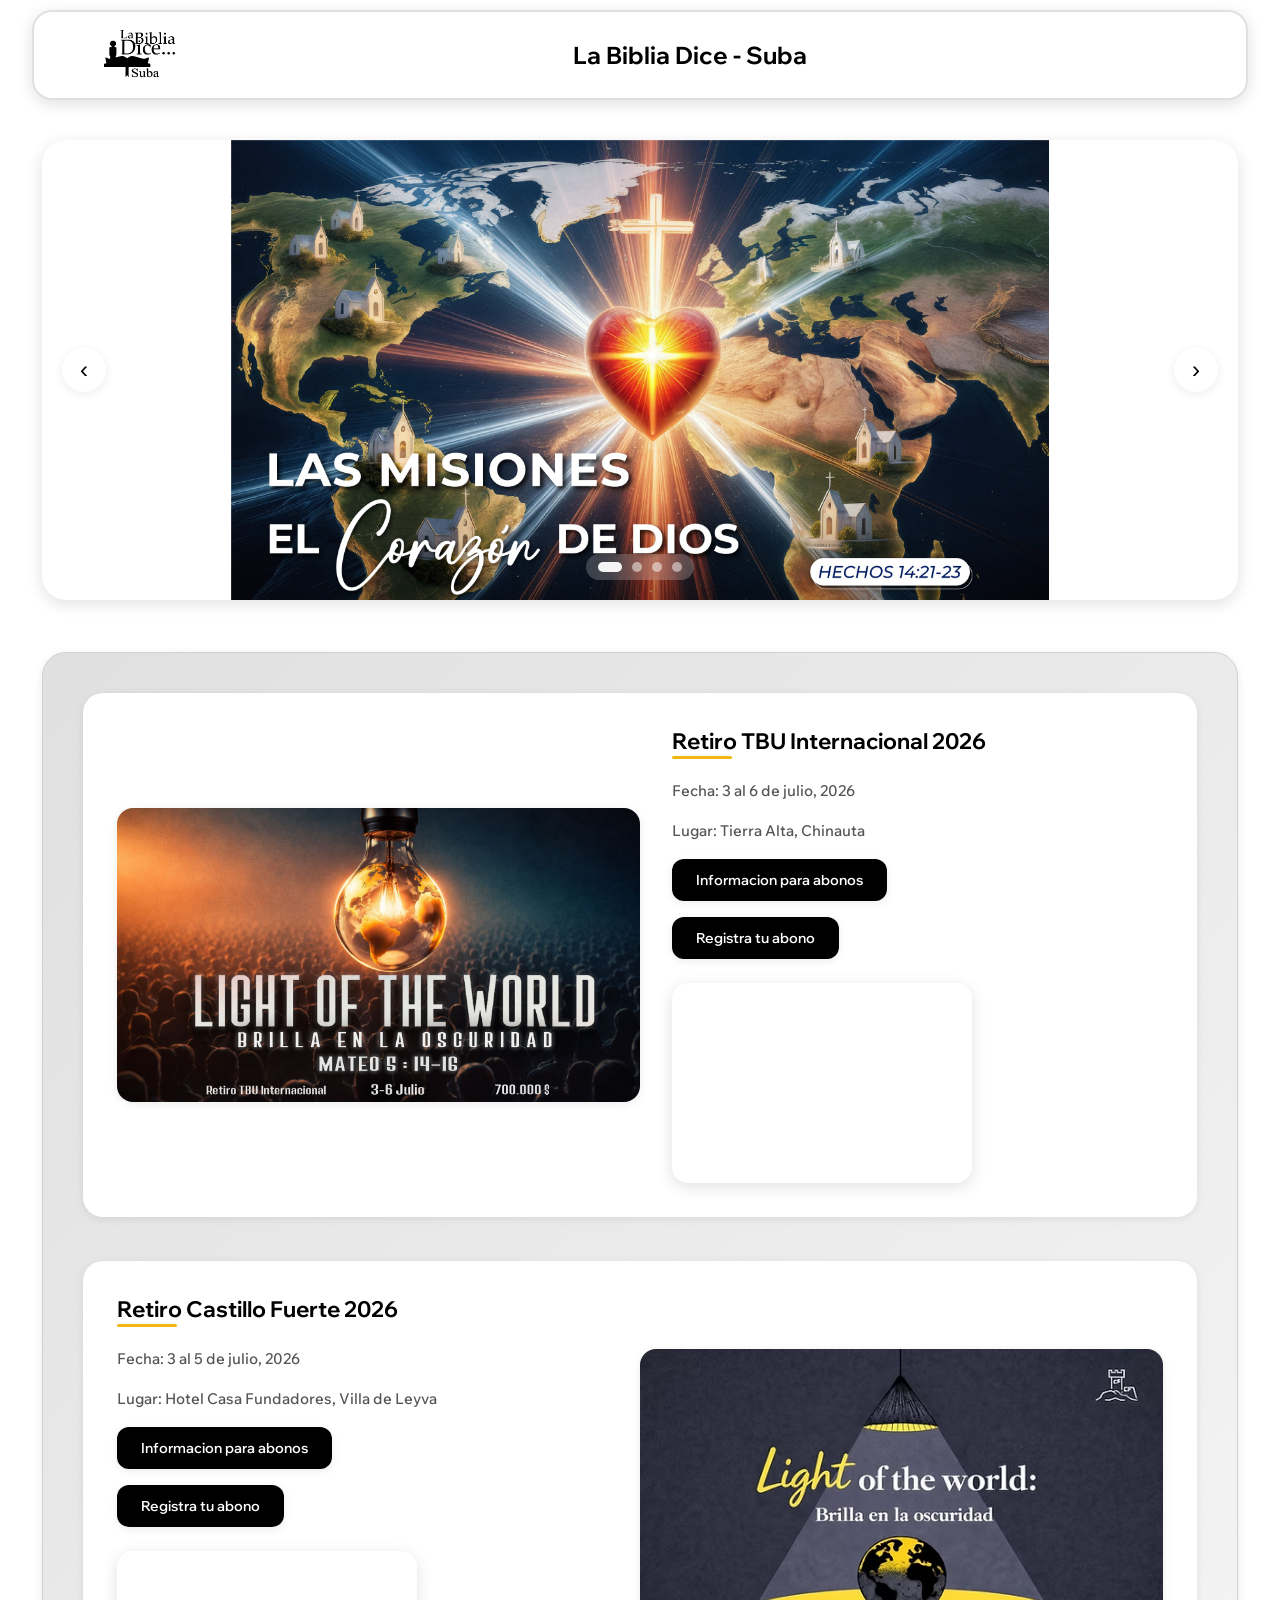
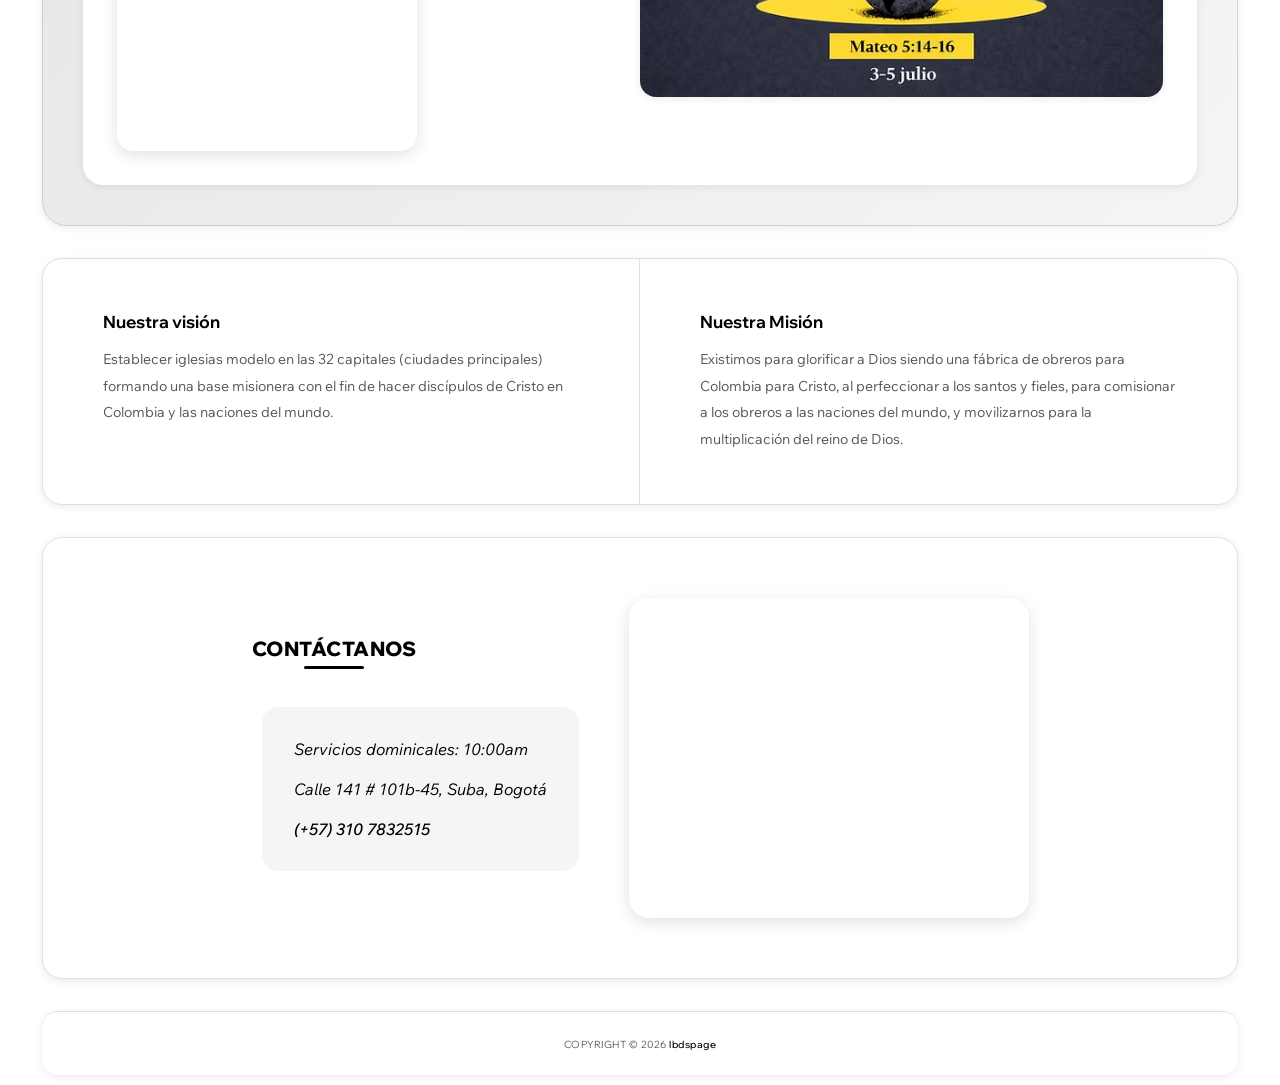
==== commit 144e0a13: "Refactor code structure for improved readability and maintainability Co-authored-by: Copilot <copilo" ====
--- a/index.html
+++ b/index.html
@@ -48,6 +48,11 @@
           role="img"
           aria-label="Imagen del banner 3"
         ></div>
+        <div
+          class="hero-slide slide-4"
+          role="img"
+          aria-label="Imagen del banner 4"
+        ></div>
         <button class="hero-arrow left" id="prev" aria-label="Imagen anterior">
           &#8249;
         </button>
@@ -83,6 +88,13 @@
             role="tab"
             aria-selected="false"
             aria-label="Ir a imagen 3"
+          ></button>
+          <button
+            class="hero-dot"
+            data-i="3"
+            role="tab"
+            aria-selected="false"
+            aria-label="Ir a imagen 4"
           ></button>
         </div>
       </section>
--- a/style.css
+++ b/style.css
@@ -38,7 +38,7 @@
 }
 body {
   padding: 10px;
-  padding-top: 80px;
+  padding-top: 120px;
 }
 
 a {
@@ -66,15 +66,22 @@
   background: rgba(255, 255, 255, 0.95);
   backdrop-filter: blur(10px);
   -webkit-backdrop-filter: blur(10px);
-  border: 1px solid var(--gold);
-  border-radius: 16px;
+  border: 2px solid var(--gray-mid);
+  border-radius: 20px;
+  box-shadow: var(--shadow-md);
+  height: 90px;
+  padding: 0 40px;
+  display: grid;
+  grid-template-columns: auto 1fr auto;
+  align-items: center;
+  gap: 20px;
+  transition: all 0.3s ease;
+}
+
+nav:hover {
   box-shadow: var(--shadow-gl);
-  height: 60px;
-  padding: 0 40px;
-  display: flex;
-  align-items: center;
-  justify-content: space-between;
-  transition: all 0.3s ease;
+  border-color: var(--gold);
+  transform: translateY(-2px);
 }
 
 header.scrolled nav {
@@ -85,9 +92,11 @@
 
 .nav-logo {
   height: 50px;
+  margin-left: 30px;
   transition:
     transform 0.3s ease,
     filter 0.3s ease;
+  justify-self: start;
 }
 
 .nav-logo:hover {
@@ -97,14 +106,22 @@
 
 nav h1 {
   font-family: var(--font-h);
-  font-size: 18px;
-  font-weight: 700;
-  letter-spacing: -0.5px;
+  font-size: 24px;
+  text-align: center;
+  justify-self: center;
+  line-height: 1;
   transition: opacity 0.3s ease;
 }
 
 nav h1:hover {
   opacity: 0.7;
+}
+
+.nav-links {
+  display: flex;
+  align-items: center;
+  gap: 8px;
+  justify-self: end;
 }
 
 .nav-links.open {
@@ -192,7 +209,8 @@
 }
 
 .hero:hover {
-  box-shadow: var(--shadow-lg);
+  box-shadow: var(--shadow-gl);
+  border-color: var(--gold);
   transform: translateY(-4px);
 }
 
@@ -214,10 +232,13 @@
   background-image: url("./images/stile2.jpg");
 }
 .slide-2 {
-  background-image: url("./images");
+  background-image: url("./images/stile3.jpg");
 }
 .slide-3 {
   background-image: url("./images/stile4.jpg");
+}
+.slide-4 {
+  background-image: url("./images/stile5.jpg");
 }
 
 .hero-arrow {
@@ -500,7 +521,9 @@
 }
 
 .contacto:hover {
-  box-shadow: var(--shadow-md);
+  box-shadow: var(--shadow-gl);
+  border-color: var(--gold);
+  transform: translateY(-2px);
 }
 
 .contacto-title {
@@ -582,6 +605,104 @@
 .contacto iframe:hover {
   box-shadow: var(--shadow-lg);
   transform: scale(1.02);
+}
+
+/* ── INFO RETIROS (MEJORADO) ── */
+#RetiroTBUInfo {
+  background: var(--white);
+  padding: 40px;
+  margin-top: 32px;
+  border-radius: 20px;
+  box-shadow: var(--shadow-sm);
+  border: 1px solid var(--gray-mid);
+  display: flex;
+  flex-direction: column;
+  align-items: center;
+  justify-content: center;
+  gap: 32px;
+  transition: box-shadow 0.3s ease;
+}
+
+#RetiroTBUInfo:hover {
+  box-shadow: var(--shadow-md);
+}
+
+#RetiroTBUInfo h2 {
+  font-family: var(--font-h);
+  font-size: 20px;
+  font-weight: 700;
+  color: var(--black);
+  text-align: center;
+  position: relative;
+  padding-bottom: 12px;
+}
+
+#RetiroTBUInfo h2::after {
+  content: "";
+  position: absolute;
+  bottom: 0;
+  left: 50%;
+  transform: translateX(-50%);
+  width: 60px;
+  height: 3px;
+  background: var(--accent);
+  border-radius: 2px;
+}
+
+#planPagos {
+  background: var(--gray-light);
+  padding: 24px;
+  border-radius: 16px;
+  width: 100%;
+  max-width: 850px;
+  margin: 0 auto;
+  box-shadow: var(--shadow-sm);
+  transition: all 0.3s ease;
+  display: flex;
+  flex-direction: column;
+  align-items: center;
+  gap: 20px;
+}
+
+#planPagos:hover {
+  box-shadow: var(--shadow-md);
+}
+
+#planPagos img {
+  width: 100%;
+  max-width: 100%;
+  height: auto;
+  border-radius: 12px;
+  box-shadow: var(--shadow-sm);
+  transition: all 0.3s ease;
+}
+
+#planPagos img:hover {
+  box-shadow: var(--shadow-md);
+  transform: scale(1.01);
+}
+
+#planPagos p,
+#planPagos h3,
+#planPagos h4 {
+  text-align: center;
+  width: 100%;
+}
+
+#planPagos h3 {
+  font-family: var(--font-h);
+  font-size: 18px;
+  font-weight: 700;
+  color: var(--black);
+  margin-top: 8px;
+}
+
+#planPagos h4 {
+  font-family: var(--font-b);
+  font-size: 15px;
+  font-weight: 500;
+  color: var(--gray-text);
+  line-height: 1.6;
 }
 
 /* ── FOOTER (MEJORADO) ── */
@@ -629,11 +750,28 @@
 /* ── RESPONSIVE: 768px ── */
 @media (max-width: 768px) {
   body {
-    padding-top: 76px;
+    padding-top: 90px;
   }
 
   header {
     top: 10px;
+  }
+
+  nav {
+    grid-template-columns: auto 1fr;
+    height: 60px;
+    padding: 0 20px;
+  }
+
+  nav h1 {
+    font-size: 18px;
+    grid-column: 1 / -1;
+    margin-top: 8px;
+  }
+
+  .nav-logo {
+    margin-left: 10px;
+    height: 40px;
   }
 
   .vm {
@@ -679,13 +817,23 @@
     width: 100%;
     height: 320px;
   }
+
+  /* Info Retiros responsive tablet */
+  #RetiroTBUInfo {
+    padding: 32px 24px;
+  }
+
+  #planPagos {
+    padding: 20px;
+    max-width: 100%;
+  }
 }
 
 /* ── RESPONSIVE: 480px ── */
 @media (max-width: 480px) {
   body {
     padding: 5px;
-    padding-top: 72px;
+    padding-top: 85px;
   }
 
   header {
@@ -696,16 +844,21 @@
   nav {
     height: auto;
     min-height: 56px;
-    padding: 0 16px;
+    padding: 10px 16px;
     border-radius: 12px;
+    grid-template-columns: 1fr;
+    gap: 8px;
   }
 
   .nav-logo {
-    height: 40px;
+    height: 35px;
+    justify-self: center;
+    margin-left: 0;
   }
 
   nav h1 {
-    font-size: 14px;
+    font-size: 16px;
+    margin-top: 0;
   }
 
   .hero {
@@ -799,10 +952,37 @@
     padding: 16px 20px;
     font-size: 11px;
   }
+
+  /* Info Retiros responsive móvil */
+  #RetiroTBUInfo {
+    padding: 24px 16px;
+    margin-top: 20px;
+  }
+
+  #RetiroTBUInfo h2 {
+    font-size: 20px;
+  }
+
+  #planPagos {
+    padding: 16px;
+    border-radius: 12px;
+  }
+
+  #planPagos h3 {
+    font-size: 16px;
+  }
+
+  #planPagos h4 {
+    font-size: 14px;
+  }
 }
 
 /* ── RESPONSIVE: 360px (extra pequeño) ── */
 @media (max-width: 360px) {
+  nav h1 {
+    font-size: 14px;
+  }
+
   #retiro {
     padding: 16px 12px;
   }
@@ -823,4 +1003,21 @@
   .info-ret iframe {
     height: 200px;
   }
-}
+
+  /* Info Retiros responsive extra pequeño */
+  #RetiroTBUInfo {
+    padding: 20px 12px;
+  }
+
+  #planPagos {
+    padding: 12px;
+  }
+
+  #planPagos h3 {
+    font-size: 15px;
+  }
+
+  #planPagos h4 {
+    font-size: 13px;
+  }
+}
